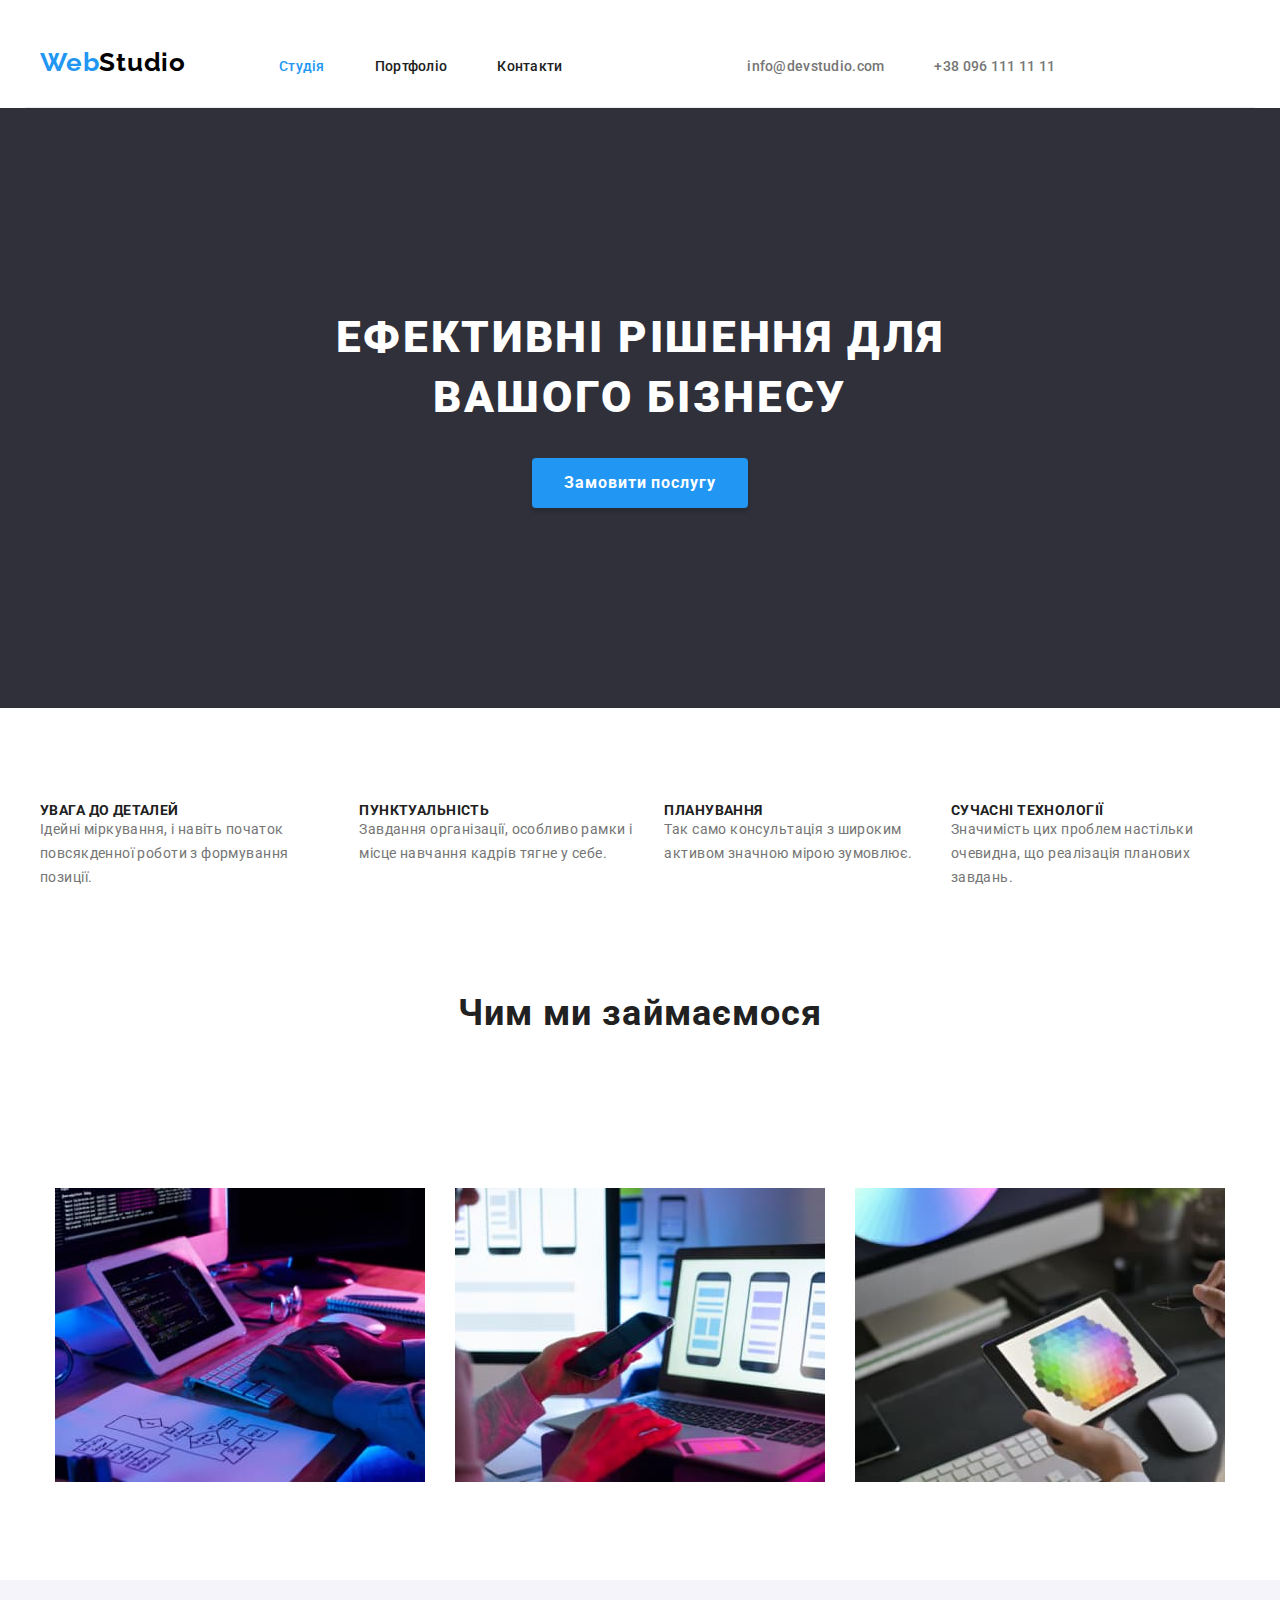
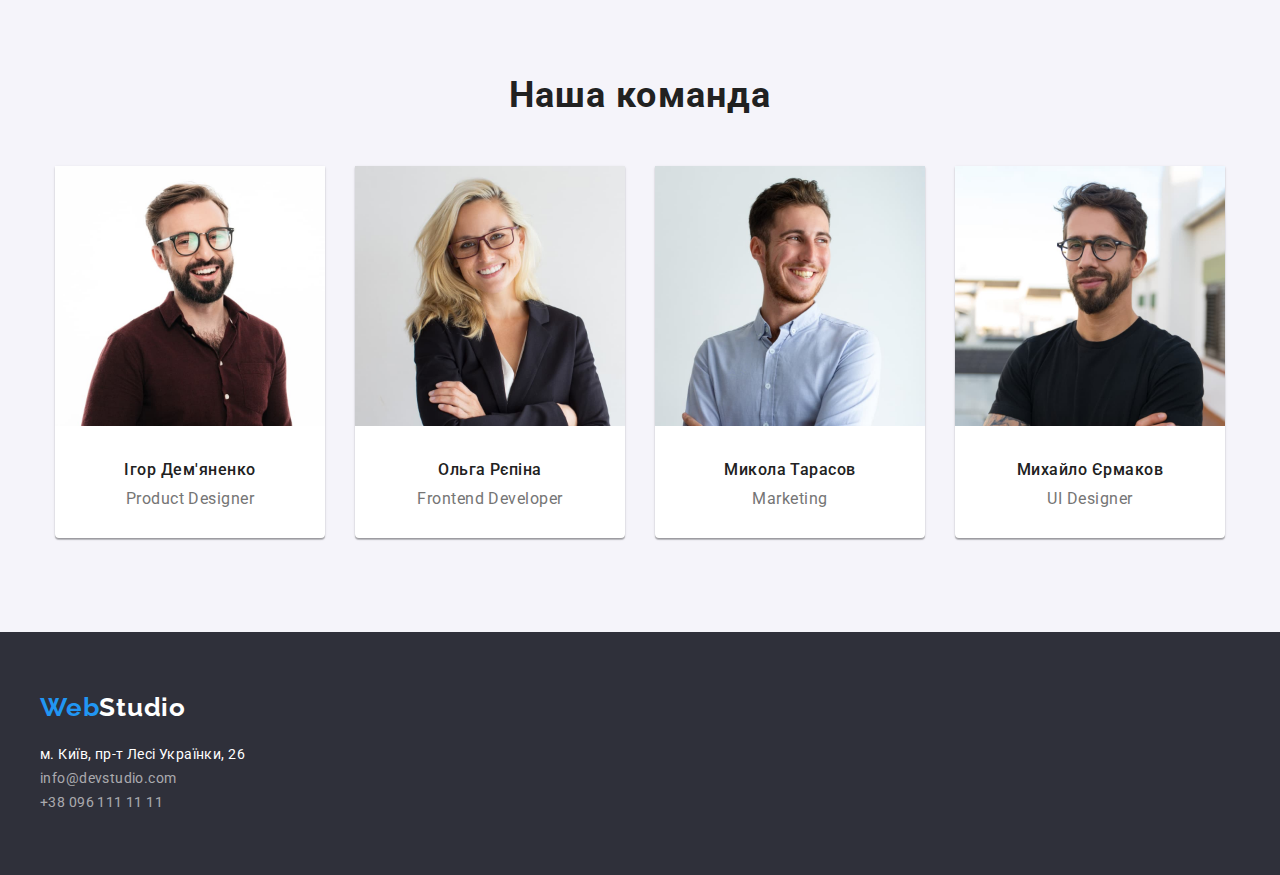
==== index.html @ 378a084c "upgradet" ====
<!DOCTYPE html>
<html lang="uk">
<head>
    <meta charset="UTF-8">
    <meta http-equiv="X-UA-Compatible" content="IE=edge">
    <meta name="viewport" content="width=device-width, initial-scale=1.0">
    <title>Студія</title>
    <link rel="stylesheet" href="./CSS/styles.css">
    <link rel="preconnect" href="https://fonts.googleapis.com">
    <link rel="preconnect" href="https://fonts.gstatic.com" crossorigin>
    <link href="https://fonts.googleapis.com/css2?family=Raleway:wght@700&family=Roboto:wght@400;500;700;900&display=swap" rel="stylesheet">
</head>
<body>
    <header class="header">
        <div class="container container-header">
            <a href="./index.html" class="logo"> <span class="logo-web">Web</span>Studio</a>
        <nav>
            <ul class="list-nav container-beg">
                <li><a class="list-nav-link current container-nav-list" href="./index.html">Студія</a></li>
                <li><a class="list-nav-link container-nav-list" href="./portfolio.html">Портфоліо</a></li>
                <li><a class="list-nav-link container-nav-list" href="#">Контакти</a></li>
            </ul>
        </nav>
        <ul class="list-nav container-list-adres">
            <li><a class="list-contact list-mail" href="mailto:info@devstudio.com">info@devstudio.com</a></li>
            <li><a class="list-contact" href="tel:+380961111111">+38 096 111 11 11</a></li>
        </ul>
        </div>
    </header>
    <main>  
        <section class="sec-back">
            <div class="container container-order">
                <h1 class="sec-front"> 
                    Ефективні рішення для
                    <br>
                     вашого бізнесу
                    </h1>
                <div class="container-btn">
                    <button class="sec-button" type="button" >Замовити послугу</button>
                </div>
            </div>
        </section>
        <section>
            <div class="container">
                <h2 class="main-hide">Особливості</h2>
            <ul class="list-nav container-list-main">
                <li class="main-list">
                    <h3 class="main-list-titel">УВАГА ДО ДЕТАЛЕЙ</h3>
                    <p class="main-list-par">Ідейні міркування, і навіть початок повсякденної роботи з формування позиції.</p>
                </li>
                <li>
                    <h3 class="main-list-titel">ПУНКТУАЛЬНІСТЬ</h3>
                    <p class="main-list-par">Завдання організації, особливо рамки і місце навчання кадрів тягне у себе.</p>
                </li>
                <li>
                    <h3 class="main-list-titel">ПЛАНУВАННЯ</h3>
                    <p class="main-list-par">Так само консультація з широким активом значною мірою зумовлює.</p>
                </li>
                <li>
                    <h3 class="main-list-titel">СУЧАСНІ ТЕХНОЛОГІЇ</h3>
                    <p class="main-list-par">Значимість цих проблем настільки очевидна, що реалізація планових завдань.</p>
                </li>
            </ul>
            </div>
        </section>
        <section>
            <div class="container">
                <h2 class="doing">Чим ми займаємося</h2>
            <ul class="list-nav container-doing">
                <li>
                    <img src="./images/box 1.jpg" alt="Coding" width="370">
                </li>
                <li>
                    <img src="./images/box 2.jpg" alt="Testing" width="370">
                </li>
                <li>
                    <img src="./images/box 3.jpg" alt="Designing" width="370">
                </li>
            </ul>
            </div>
        </section>
        <section class="bck-ground">
            <div class="container container-team">
                <h2 class="about-us">Наша команда</h2>
                <ul class="list-nav container-about-team">
                    <li class="last-list">
                        <img src="./images/img.jpg" alt="Ігор Дем'яненко" width="270" height="260" class="foto"> 
                        <h3 class="about-person">Ігор Дем'яненко</h3>
                        <p class="about-work" lang="en">Product Designer</p>
                    </li>
                    <li class="last-list">
                        <img src="./images/img2.jpg" alt="Ольга Рєпіна" width="270" height="260" class="foto">
                        <h3 class="about-person">Ольга Рєпіна</h3>
                        <p class="about-work" lang="en">Frontend Developer</p>
                    </li>
                    <li class="last-list">
                        <img src="./images/img3.jpg" alt="Микола Тарасов" width="270" height="260" class="foto">
                        <h3 class="about-person">Микола Тарасов</h3>
                        <p class="about-work" lang="en">Marketing</p>
                    </li>
                    <li class="last-list">
                        <img src="./images/img4.jpg" alt="Михайло Єрмаков" width="270" height="260" class="foto">
                        <h3 class="about-person">Михайло Єрмаков</h3>
                        <p class="about-work" lang="en">UI Designer</p>
                    </li>
                </ul>
            </div>
        </section>
    </main>

    <footer class="foot">
        <div class="container container-footer">
            <a href="./index.html" class="foot-logo" lang="en"> <span class="logo-web">Web</span>Studio</a>
        <ul class="list-nav container-list-footer">
            <li>
                <a class="foot-list" href="https://goo.gl/maps/FaGYjTXJcdozZgpE8" target="_blank" rel="noopener noreferrer">м. Київ, пр-т Лесі Українки, 26</a>
            </li>
            <li>
                <a class="foot-info" href="mailto:info@devstudio.com">info@devstudio.com</a>
            </li>
            <li>
                <a class="foot-info" href="tel:++380961111111">+38 096 111 11 11</a>
            </li>
        </ul>
        </div>
    </footer>
</body>
</html>
---- CSS/styles.css ----
:root{
    --color-black: #000000;
    --color-blue: blue;
    --color-nav-link: #212121;
    --color-light-blue: #2196F3;
    --color-gray: #757575;
    --back-ground: #2F303A;
    --color-white: #FFFFFF;
    --bck-ground: #F5F4FA;
    --color-btn: #188CE8;
    --border: #ECECEC;
}

*{
    margin: 0;
    padding: 0;
}

h1,
h2,
h3,
h4,
h5,
h6,
p{
    margin: 0;
}

body{
    font-family: "Roboto", sans-serif;
}

.header a{
    text-decoration: none;
}

.header{
    padding-top: 24px;
}

.container{
    width: 1200px;
    padding-left: 15px;
    padding-right: 15px;
    margin: 0 auto;
}

.container-header{
    display: flex;
    justify-content: space-between;
    align-items: baseline;
    border-bottom: 1px solid var(--border);
    margin-bottom: 0;
}


.container-beg{
    cursor: pointer;
    display: flex;
    gap: 50px;
    padding-left: 93px;

}

.logo, .logo-web{
    font-family: 'Raleway';
    font-style: normal;
    font-weight: 700;
    font-size: 26px;
    line-height: 1,1923;
    letter-spacing: 0.03em;
}

.logo{
    color: var(--color-black);
}
.logo-web{
    color: var(--color-light-blue);
}


.list-nav-link{
    list-style: none;
    font-weight: 500;
    font-size: 14px;
    line-height: 1,1428;
    letter-spacing: 0.02em;
    color: var(--color-nav-link)
}

.container-nav-list{
    padding-bottom: 32px;
}

.container-list-adres{
    display: flex;
    justify-content: end;
    align-items: baseline;
    gap: 50px;
    margin: 32px auto 32px auto;
}

.list-nav{
    list-style: none;  
}



.list-nav-link:hover,
.list-nav-link:focus,
.list-mail:hover,
.list-mail:focus{
    color:var(--color-light-blue);
}

.current{
    color: var(--color-light-blue);
}

.list-contact {
    font-weight: 500;
    font-size: 14px;
    line-height: 1.1428;
    letter-spacing: 0.02em;
    color: var(--color-gray)
}

.sec-back{
    background: var(--back-ground);
}

.container-order{
    display: flex;
    flex-direction: column;
}

.sec-front{
    display: flex;
    flex-direction: column;
    font-weight: 900;
    font-size: 44px;
    line-height: 1.3636;
    text-align: center;
    letter-spacing: 0.06em;
    text-transform: uppercase;
    color: var(--color-white);
    padding-top: 200px;
}

.container-btn{
    display: flex;
    justify-content: center;
    margin: 30px auto 200px auto;
}

.sec-button{
    font-family: "Roboto", sans-serif;
    font-weight: 700;
    font-size: 16px;
    line-height: 1.875;
    height: 50px;
    width: 216px;
    left: 692px;
    top: 430px;
    letter-spacing: 0.06em;
    color: var(--color-white);
    border: none;
    background: var(--color-light-blue);
    box-shadow: 0px 4px 4px rgba(0, 0, 0, 0.15);
    border-radius: 4px;
    cursor: pointer;
}
.sec-button:hover,
.sec-button:focus{
    background-color: var(--color-btn);
}

.container-list-main{
    display: flex;
    justify-content: space-between;
    gap: 30px;
    padding-top: 94px;
    margin: 0;
    margin-bottom: 94px;
}

.main-hide{
    font-size: 0;
}

.main-list{
    list-style: none;
    margin: 0;
    padding: 0;
}

.main-list-titel{
    display: flex;
    font-weight: 700;
    font-size: 14px;
    line-height: 1.1428;
    letter-spacing: 0.03em;
    text-transform: uppercase;
    color: var(--color-nav-link);
}

.main-list-par{
    font-weight: 400;
    font-size: 14px;
    line-height: 1.7142;
    letter-spacing: 0.03em;
    color: var(--color-gray);
}

.doing{
    display: flex;
    justify-content: center;
    font-weight: 700;
    font-size: 36px;
    text-align: center;
    line-height: 1.6666;
    letter-spacing: 0.03em;
    color: var(--color-nav-link);
    padding-top: 0;
    padding-bottom: 50px;
}

.container-doing{
    display: flex;
    justify-content: center;
    gap: 30px;
    padding: 94px;
}

.about-us{
    display: flex;
    justify-content: center;
    font-weight: 700;
    font-size: 36px;
    line-height: 1.1666;
    letter-spacing: 0.03em;
    color: var(--color-nav-link);
    padding-top: 94px;
    padding-bottom: 50px;
}

.bck-ground{
    background: var(--bck-ground);
}

.container-about-team{
    display: flex;
    gap: 30px;
    justify-content: center;
    padding-bottom: 94px;
}

.last-list{
    background: var(--color-white);
    box-shadow: 0px 1px 3px rgba(0, 0, 0, 0.12), 0px 1px 1px rgba(0, 0, 0, 0.14), 0px 2px 1px rgba(0, 0, 0, 0.2);
    border-radius: 0px 0px 4px 4px;
}

.foto{
    padding-bottom: 30px;
}

.about-person{
    font-weight: 500;
    font-size: 16px;
    line-height: 1.1875;
    text-align: center;
    letter-spacing: 0.03em;
    color: var(--color-nav-link);
    padding-bottom: 10px;
}

.about-work{
    font-weight: 400;
    font-size: 16px;
    line-height: 1.1875;
    text-align: center;
    letter-spacing: 0.03em;
    color: var(--color-gray);
    padding-bottom: 30px;
}

.foot{
    background: var(--back-ground);
}

.foot-list:hover,
.foot-list:focus,
.foot-info:hover,
.foot-info:focus{
    color:var(--color-light-blue);
}

.container-footer{
    display: flex;
    flex-direction: column;
    align-items: flex-start;
    padding-top: 60px;
    margin-left: auto;
}

.container-list-footer{
    padding-bottom: 60px;
}

.foot-logo{
    font-family: 'Raleway';
    font-style: normal;
    font-weight: 700;
    font-size: 26px;
    line-height: 1.1923;
    letter-spacing: 0.03em;
    color: var(--color-white);
    text-decoration: none;
    display: flex;
    justify-content: flex-start;
    padding-bottom: 20px;
}

.foot-list{
    font-style: normal;
    font-size: 14px;
    line-height: 1.7142;
    letter-spacing: 0.03em;
    color: var(--color-white);
    text-decoration: none;
    
}


.foot-info{
    font-style: normal;
    font-size: 14px;
    line-height: 1.7142;
    letter-spacing: 0.03em;
    color: rgba(255, 255, 255, 0.6);
    text-decoration: none;
}    

.sec-btn{
    font-family: "Roboto", sans-serif;
    font-weight: 500;
    font-size: 16px;
    line-height: 1.625;
    text-align: center;
    letter-spacing: 0.03em;
    color: var(--color-nav-link);
    background: var(--bck-ground);
    border-radius: 4px;
    display: flex;
    align-items: center;
    border: none;
    cursor: pointer;
    padding: 6px 22px;
}

.sec-btn:hover,
.sec-btn:focus{
    background: var(--color-light-blue);    
    box-shadow: 0px 3px 1px rgba(0, 0, 0, 0.1), 0px 1px 2px rgba(0, 0, 0, 0.08), 0px 2px 2px rgba(0, 0, 0, 0.12);
    border-radius: 4px;
    color: var(--color-white);
}

.portfolio-done{
    font-weight: 700;
    font-size: 18px;
    line-height: 2;
    letter-spacing: 0.06em;
    color: var(--color-nav-link);
    padding-top: 20px;
    padding-left: 24px;
    padding-right: 24px;
}

.portfolio-doing{
    font-weight: 400;
    font-size: 16px;
    line-height: 1.875;
    letter-spacing: 0.03em;
    color: var(--color-gray);
    padding-top: 5px;
    padding-left: 24px;
    padding-right: 24px;
    padding-bottom: 20px;
}
.container-filter{
    justify-content: center;
    margin-top: 94px;
    margin-bottom: 94px;
}

.container-filter-nav{
    display: flex;
    justify-content: center;
    gap: 8px;
}

.container-filter-foto{
    display: flex;
    flex-wrap: wrap;
    justify-content: center;
    gap: 30px;
    padding-top: 35px;
}

.filter-border{
    background: var(--color-white);
    border: 1px solid #EEEEEE;
}
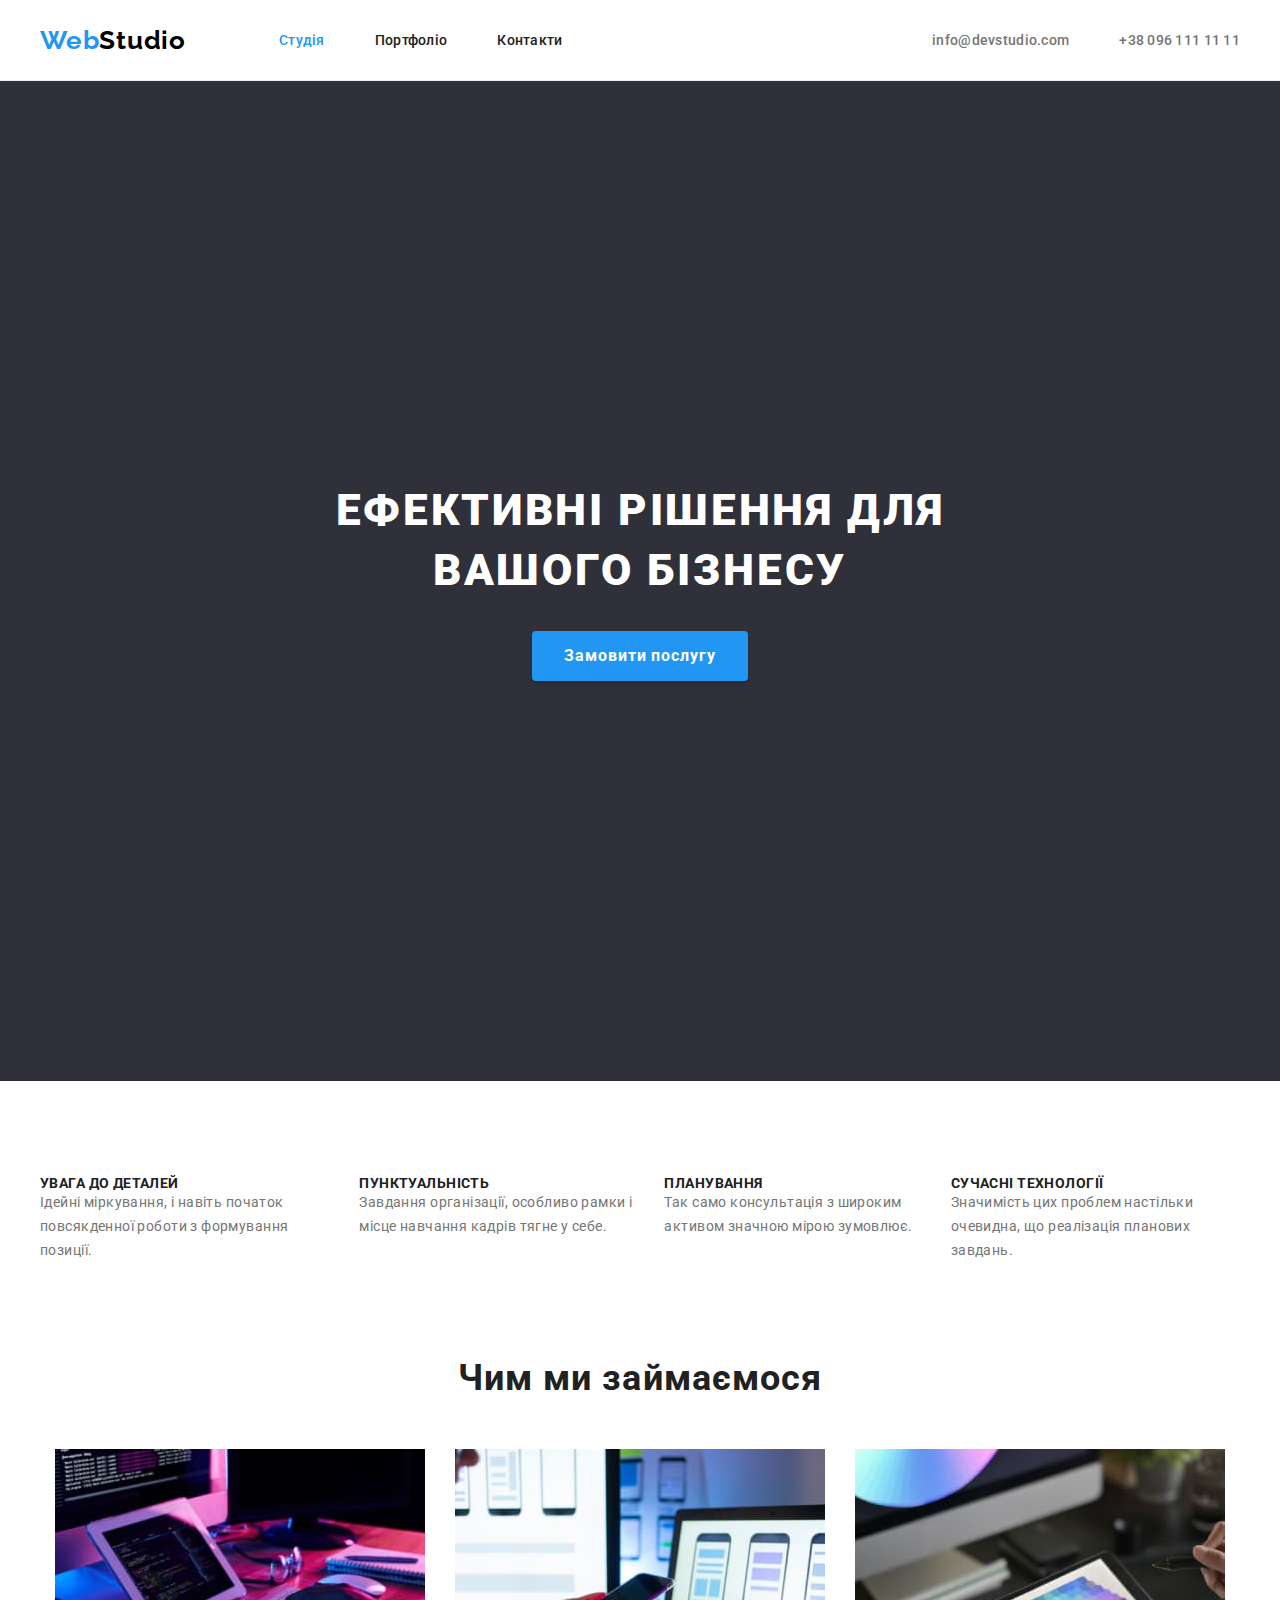
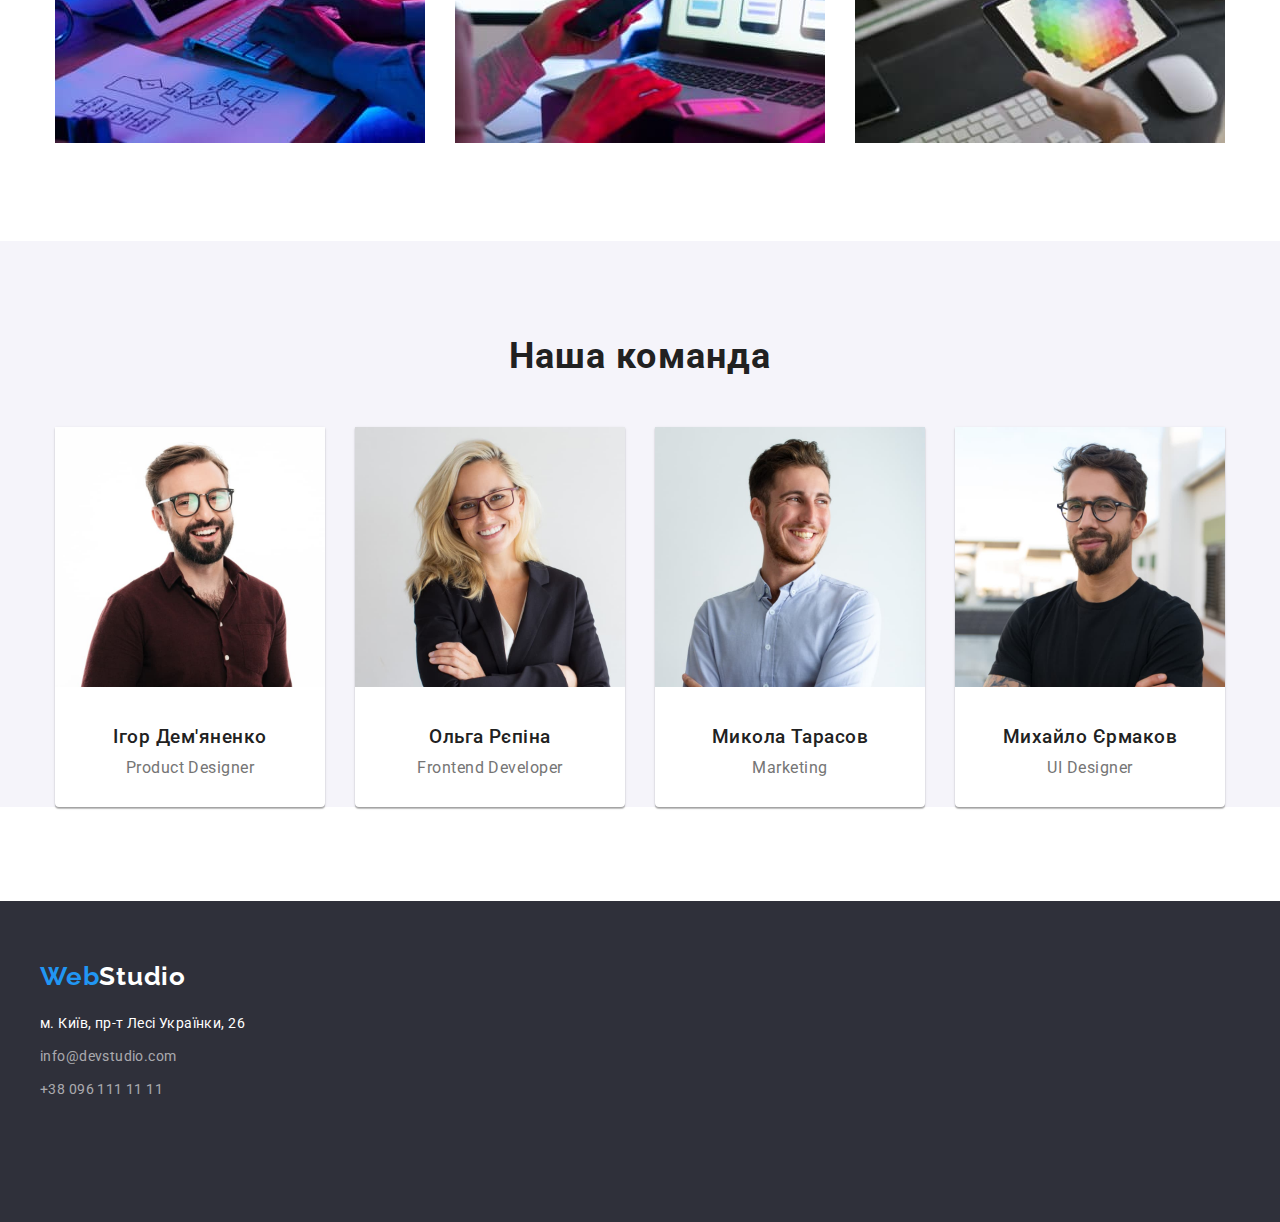
==== commit c0928ec9: "upgraded html code" ====
--- a/index.html
+++ b/index.html
@@ -29,7 +29,7 @@
     </header>
     <main>  
         <section class="sec-back">
-            <div class="container container-order">
+            <div class="container">
                 <h1 class="sec-front"> 
                     Ефективні рішення для
                     <br>
@@ -40,9 +40,9 @@
                 </div>
             </div>
         </section>
-        <section>
+        <section class="section">
             <div class="container">
-                <h2 class="main-hide">Особливості</h2>
+                <h2 class="visually-hidden">Особливості</h2>
             <ul class="list-nav container-list-main">
                 <li class="main-list">
                     <h3 class="main-list-titel">УВАГА ДО ДЕТАЛЕЙ</h3>
@@ -63,9 +63,9 @@
             </ul>
             </div>
         </section>
-        <section>
+        <section class="about section">
             <div class="container">
-                <h2 class="doing">Чим ми займаємося</h2>
+                <h2 class="doing titel">Чим ми займаємося</h2>
             <ul class="list-nav container-doing">
                 <li>
                     <img src="./images/box 1.jpg" alt="Coding" width="370">
@@ -79,29 +79,37 @@
             </ul>
             </div>
         </section>
-        <section class="bck-ground">
+        <section class="bck-ground section titel">
             <div class="container container-team">
-                <h2 class="about-us">Наша команда</h2>
+                <h2 class="about-us titel">Наша команда</h2>
                 <ul class="list-nav container-about-team">
                     <li class="last-list">
-                        <img src="./images/img.jpg" alt="Ігор Дем'яненко" width="270" height="260" class="foto"> 
-                        <h3 class="about-person">Ігор Дем'яненко</h3>
-                        <p class="about-work" lang="en">Product Designer</p>
+                        <img src="./images/img.jpg" alt="Ігор Дем'яненко" width="270" height="260" > 
+                        <div class="common-styles">
+                            <h3 class="about-person">Ігор Дем'яненко</h3>
+                            <p class="about-work" lang="en">Product Designer</p>
+                        </div>
                     </li>
                     <li class="last-list">
-                        <img src="./images/img2.jpg" alt="Ольга Рєпіна" width="270" height="260" class="foto">
-                        <h3 class="about-person">Ольга Рєпіна</h3>
-                        <p class="about-work" lang="en">Frontend Developer</p>
+                        <img src="./images/img2.jpg" alt="Ольга Рєпіна" width="270" height="260" >
+                        <div class="common-styles">
+                            <h3 class="about-person">Ольга Рєпіна</h3>
+                            <p class="about-work" lang="en">Frontend Developer</p>
+                        </div>
                     </li>
                     <li class="last-list">
-                        <img src="./images/img3.jpg" alt="Микола Тарасов" width="270" height="260" class="foto">
-                        <h3 class="about-person">Микола Тарасов</h3>
-                        <p class="about-work" lang="en">Marketing</p>
+                        <img src="./images/img3.jpg" alt="Микола Тарасов" width="270" height="260" >
+                        <div class="common-styles">
+                            <h3 class="about-person">Микола Тарасов</h3>
+                            <p class="about-work" lang="en">Marketing</p>
+                        </div>
                     </li>
                     <li class="last-list">
-                        <img src="./images/img4.jpg" alt="Михайло Єрмаков" width="270" height="260" class="foto">
-                        <h3 class="about-person">Михайло Єрмаков</h3>
-                        <p class="about-work" lang="en">UI Designer</p>
+                        <img src="./images/img4.jpg" alt="Михайло Єрмаков" width="270" height="260" >
+                        <div  class="common-styles">
+                            <h3 class="about-person">Михайло Єрмаков</h3>
+                            <p class="about-work" lang="en">UI Designer</p>
+                        </div>
                     </li>
                 </ul>
             </div>
@@ -109,16 +117,16 @@
     </main>
 
     <footer class="foot">
-        <div class="container container-footer">
+        <div class="container">
             <a href="./index.html" class="foot-logo" lang="en"> <span class="logo-web">Web</span>Studio</a>
         <ul class="list-nav container-list-footer">
-            <li>
+            <li class="foot-child">
                 <a class="foot-list" href="https://goo.gl/maps/FaGYjTXJcdozZgpE8" target="_blank" rel="noopener noreferrer">м. Київ, пр-т Лесі Українки, 26</a>
             </li>
-            <li>
+            <li class="foot-child">
                 <a class="foot-info" href="mailto:info@devstudio.com">info@devstudio.com</a>
             </li>
-            <li>
+            <li class="foot-child">
                 <a class="foot-info" href="tel:++380961111111">+38 096 111 11 11</a>
             </li>
         </ul>
--- a/CSS/styles.css
+++ b/CSS/styles.css
@@ -35,7 +35,7 @@
 }
 
 .header{
-    padding-top: 24px;
+    border-bottom: 1px solid var(--border);
 }
 
 .container{
@@ -48,8 +48,7 @@
 .container-header{
     display: flex;
     justify-content: space-between;
-    align-items: baseline;
-    border-bottom: 1px solid var(--border);
+    align-items: center;
     margin-bottom: 0;
 }
 
@@ -58,7 +57,7 @@
     cursor: pointer;
     display: flex;
     gap: 50px;
-    padding-left: 93px;
+    margin-left: 93px;
 
 }
 
@@ -73,6 +72,7 @@
 
 .logo{
     color: var(--color-black);
+    display: block;
 }
 .logo-web{
     color: var(--color-light-blue);
@@ -80,12 +80,15 @@
 
 
 .list-nav-link{
+    display: block;
     list-style: none;
     font-weight: 500;
     font-size: 14px;
-    line-height: 1,1428;
+    line-height: 1.1428;
     letter-spacing: 0.02em;
-    color: var(--color-nav-link)
+    color: var(--color-nav-link);
+    padding-top: 32px;
+    padding-bottom: 32px;
 }
 
 .container-nav-list{
@@ -97,7 +100,9 @@
     justify-content: end;
     align-items: baseline;
     gap: 50px;
-    margin: 32px auto 32px auto;
+    margin-left: auto;
+    margin-top: 32px;
+    margin-bottom: 32px;
 }
 
 .list-nav{
@@ -122,11 +127,14 @@
     font-size: 14px;
     line-height: 1.1428;
     letter-spacing: 0.02em;
-    color: var(--color-gray)
+    color: var(--color-gray);
+    display: block;
 }
 
 .sec-back{
     background: var(--back-ground);
+    padding-top: 200px;
+    padding-bottom: 200px;
 }
 
 .container-order{
@@ -144,7 +152,8 @@
     letter-spacing: 0.06em;
     text-transform: uppercase;
     color: var(--color-white);
-    padding-top: 200px;
+    margin-top: 200px;
+    margin-bottom: 30px;
 }
 
 .container-btn{
@@ -179,13 +188,19 @@
     display: flex;
     justify-content: space-between;
     gap: 30px;
-    padding-top: 94px;
-    margin: 0;
-    margin-bottom: 94px;
-}
-
-.main-hide{
-    font-size: 0;
+}
+
+.visually-hidden{
+    position: absolute;
+    white-space: nowrap;
+    width: 1px;
+    height: 1px;
+    overflow: hidden;
+    border: 0;
+    padding: 0;
+    clip: rect(0 0 0 0);
+    clip-path: inset(50%);
+    margin: -1px;
 }
 
 .main-list{
@@ -212,15 +227,17 @@
     color: var(--color-gray);
 }
 
+.titel{
+    display: flex;
+    justify-content: center;
+    font-weight: 700;
+    font-size: 36px;
+    line-height: 1.1666;
+    letter-spacing: 0.03em;
+    color: var(--color-nav-link);
+}
+
 .doing{
-    display: flex;
-    justify-content: center;
-    font-weight: 700;
-    font-size: 36px;
-    text-align: center;
-    line-height: 1.6666;
-    letter-spacing: 0.03em;
-    color: var(--color-nav-link);
     padding-top: 0;
     padding-bottom: 50px;
 }
@@ -229,17 +246,19 @@
     display: flex;
     justify-content: center;
     gap: 30px;
-    padding: 94px;
+}
+
+.section{
+    justify-content: center;
+    margin-top: 94px;
+    margin-bottom: 94px;
+}
+
+.section,.about{
+    padding-top: 0;
 }
 
 .about-us{
-    display: flex;
-    justify-content: center;
-    font-weight: 700;
-    font-size: 36px;
-    line-height: 1.1666;
-    letter-spacing: 0.03em;
-    color: var(--color-nav-link);
     padding-top: 94px;
     padding-bottom: 50px;
 }
@@ -252,7 +271,7 @@
     display: flex;
     gap: 30px;
     justify-content: center;
-    padding-bottom: 94px;
+
 }
 
 .last-list{
@@ -261,32 +280,31 @@
     border-radius: 0px 0px 4px 4px;
 }
 
-.foto{
-    padding-bottom: 30px;
-}
-
-.about-person{
-    font-weight: 500;
+
+.common-styles{
     font-size: 16px;
     line-height: 1.1875;
     text-align: center;
     letter-spacing: 0.03em;
-    color: var(--color-nav-link);
-    padding-bottom: 10px;
+    padding-top: 30px;
+    padding-bottom: 30px;
+}
+
+.about-person{
+    font-weight: 500;
+    color: var(--color-nav-link);
+    margin-bottom: 10px;
 }
 
 .about-work{
     font-weight: 400;
-    font-size: 16px;
-    line-height: 1.1875;
-    text-align: center;
-    letter-spacing: 0.03em;
     color: var(--color-gray);
-    padding-bottom: 30px;
 }
 
 .foot{
     background: var(--back-ground);
+    padding-top: 60px;
+    padding-bottom: 60px;
 }
 
 .foot-list:hover,
@@ -296,13 +314,6 @@
     color:var(--color-light-blue);
 }
 
-.container-footer{
-    display: flex;
-    flex-direction: column;
-    align-items: flex-start;
-    padding-top: 60px;
-    margin-left: auto;
-}
 
 .container-list-footer{
     padding-bottom: 60px;
@@ -319,7 +330,12 @@
     text-decoration: none;
     display: flex;
     justify-content: flex-start;
-    padding-bottom: 20px;
+    margin-bottom: 20px;
+    display: block;
+}
+
+.foot-child:not(:last-child){
+    margin-bottom: 9px;
 }
 
 .foot-list{
@@ -329,6 +345,7 @@
     letter-spacing: 0.03em;
     color: var(--color-white);
     text-decoration: none;
+    display: block;
     
 }
 
@@ -340,6 +357,7 @@
     letter-spacing: 0.03em;
     color: rgba(255, 255, 255, 0.6);
     text-decoration: none;
+    display: block;
 }    
 
 .sec-btn{
@@ -389,11 +407,6 @@
     padding-right: 24px;
     padding-bottom: 20px;
 }
-.container-filter{
-    justify-content: center;
-    margin-top: 94px;
-    margin-bottom: 94px;
-}
 
 .container-filter-nav{
     display: flex;
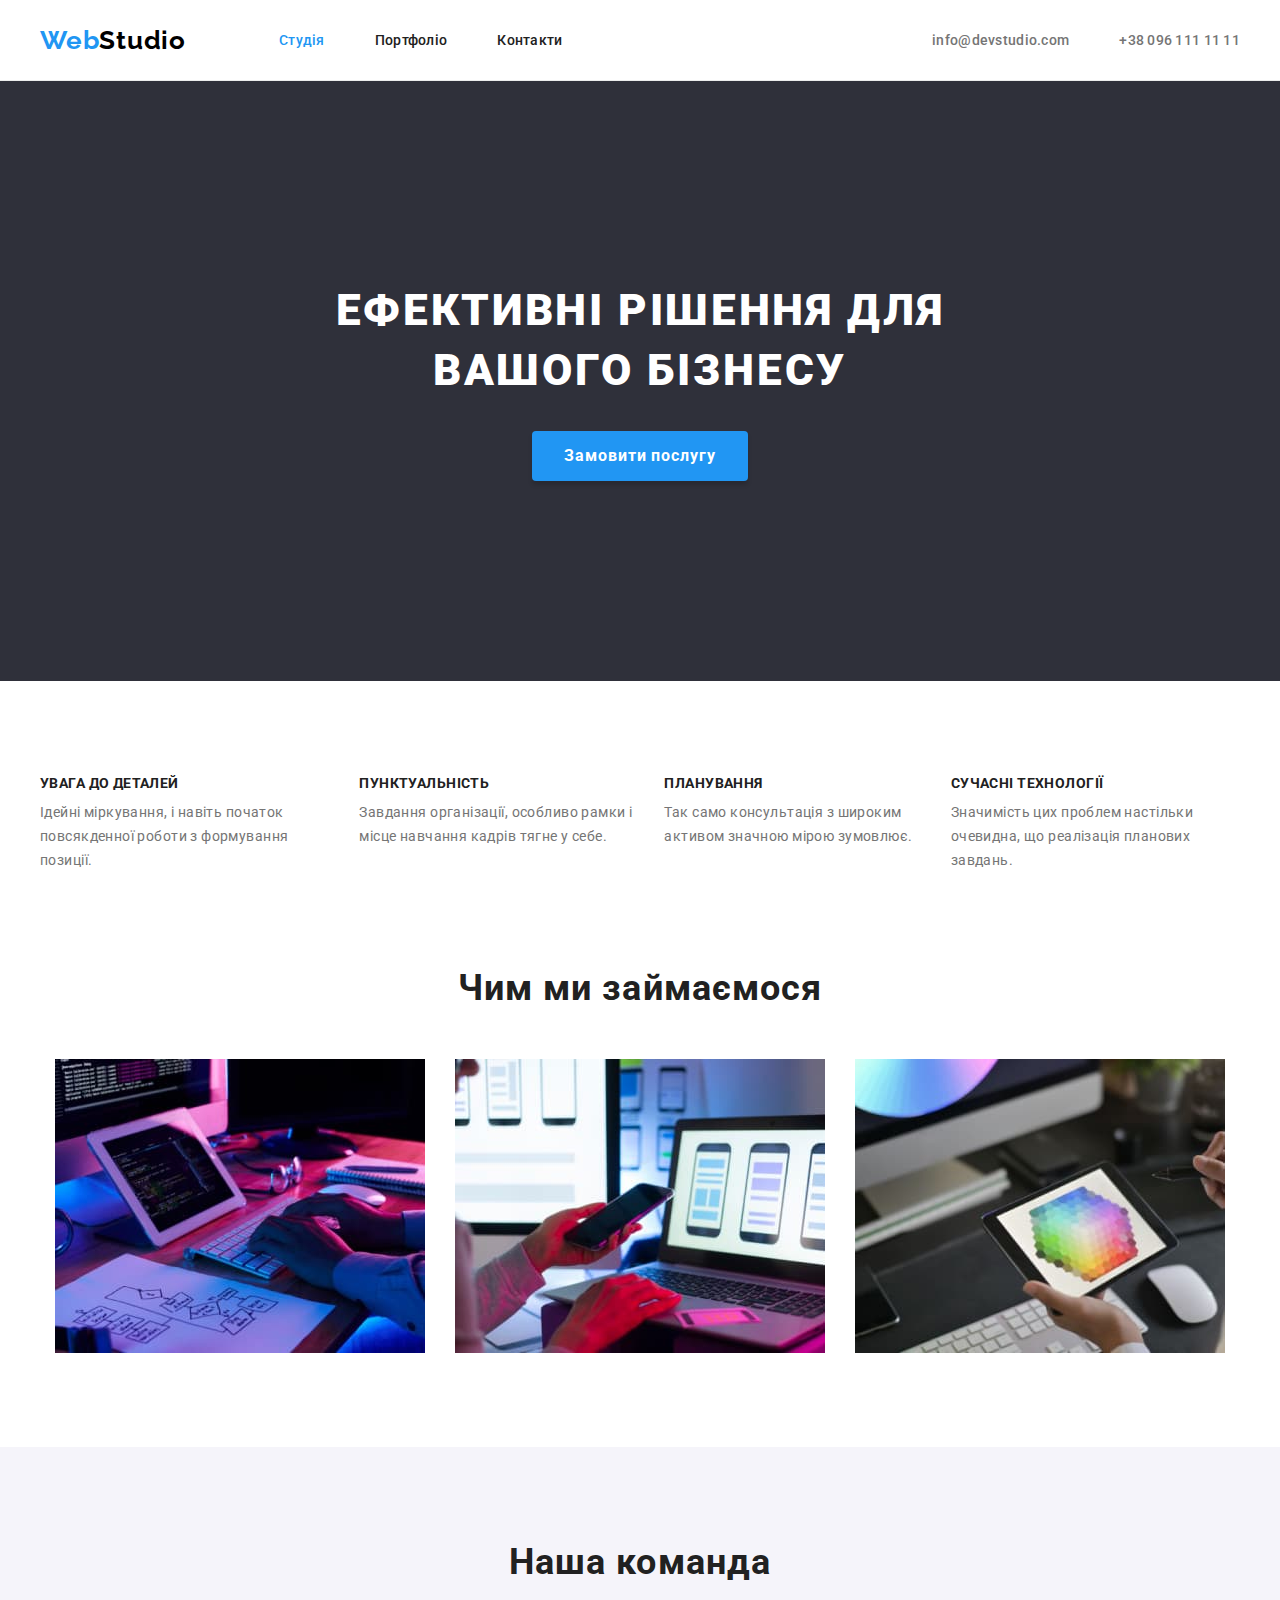
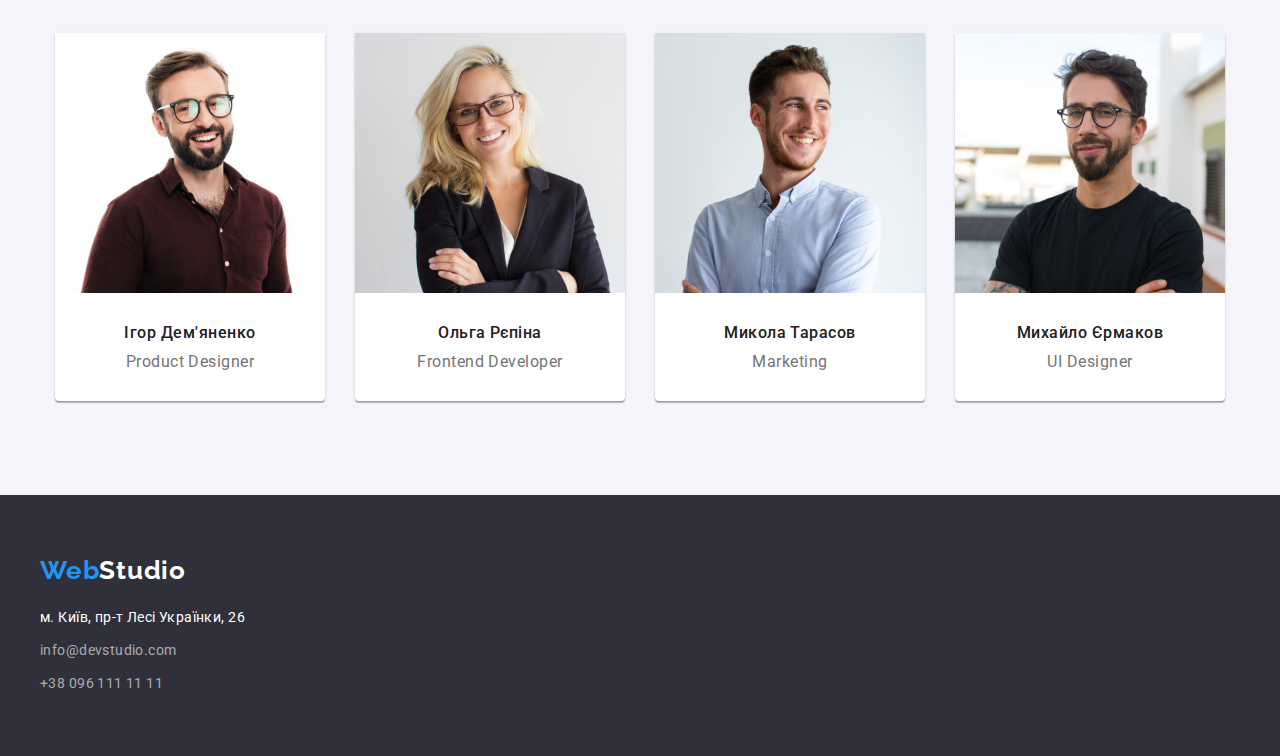
==== commit e98d5804: "upgraded code" ====
--- a/index.html
+++ b/index.html
@@ -8,6 +8,13 @@
     <link rel="stylesheet" href="./CSS/styles.css">
     <link rel="preconnect" href="https://fonts.googleapis.com">
     <link rel="preconnect" href="https://fonts.gstatic.com" crossorigin>
+    <link 
+        rel="stylesheet" 
+        href="https://cdnjs.cloudflare.com/ajax/libs/modern-normalize/1.1.0/modern-normalize.min.css" 
+        integrity="sha512-wpPYUAdjBVSE4KJnH1VR1HeZfpl1ub8YT/NKx4PuQ5NmX2tKuGu6U/JRp5y+Y8XG2tV+wKQpNHVUX03MfMFn9Q==" 
+        crossorigin="anonymous" 
+        referrerpolicy="no-referrer" 
+    />
     <link href="https://fonts.googleapis.com/css2?family=Raleway:wght@700&family=Roboto:wght@400;500;700;900&display=swap" rel="stylesheet">
 </head>
 <body>
@@ -38,7 +45,7 @@
                 <div class="container-btn">
                     <button class="sec-button" type="button" >Замовити послугу</button>
                 </div>
-            </div>
+               </div>
         </section>
         <section class="section">
             <div class="container">
@@ -65,47 +72,47 @@
         </section>
         <section class="about section">
             <div class="container">
-                <h2 class="doing titel">Чим ми займаємося</h2>
+                <h2 class="titel">Чим ми займаємося</h2>
             <ul class="list-nav container-doing">
                 <li>
-                    <img src="./images/box 1.jpg" alt="Coding" width="370">
+                    <img src="./images/box 1.jpg" alt="Coding" width="370" class="foto">
                 </li>
                 <li>
-                    <img src="./images/box 2.jpg" alt="Testing" width="370">
+                    <img src="./images/box 2.jpg" alt="Testing" width="370" class="foto">
                 </li>
                 <li>
-                    <img src="./images/box 3.jpg" alt="Designing" width="370">
+                    <img src="./images/box 3.jpg" alt="Designing" width="370" class="foto">
                 </li>
             </ul>
             </div>
         </section>
-        <section class="bck-ground section titel">
-            <div class="container container-team">
-                <h2 class="about-us titel">Наша команда</h2>
+        <section class="bck-ground section">
+            <div class="container">
+                <h2 class="titel">Наша команда</h2>
                 <ul class="list-nav container-about-team">
                     <li class="last-list">
-                        <img src="./images/img.jpg" alt="Ігор Дем'яненко" width="270" height="260" > 
+                        <img src="./images/img.jpg" alt="Ігор Дем'яненко" width="270" height="260" class="foto"> 
                         <div class="common-styles">
                             <h3 class="about-person">Ігор Дем'яненко</h3>
                             <p class="about-work" lang="en">Product Designer</p>
                         </div>
                     </li>
                     <li class="last-list">
-                        <img src="./images/img2.jpg" alt="Ольга Рєпіна" width="270" height="260" >
+                        <img src="./images/img2.jpg" alt="Ольга Рєпіна" width="270" height="260" class="foto">
                         <div class="common-styles">
                             <h3 class="about-person">Ольга Рєпіна</h3>
                             <p class="about-work" lang="en">Frontend Developer</p>
                         </div>
                     </li>
                     <li class="last-list">
-                        <img src="./images/img3.jpg" alt="Микола Тарасов" width="270" height="260" >
+                        <img src="./images/img3.jpg" alt="Микола Тарасов" width="270" height="260" class="foto">
                         <div class="common-styles">
                             <h3 class="about-person">Микола Тарасов</h3>
                             <p class="about-work" lang="en">Marketing</p>
                         </div>
                     </li>
                     <li class="last-list">
-                        <img src="./images/img4.jpg" alt="Михайло Єрмаков" width="270" height="260" >
+                        <img src="./images/img4.jpg" alt="Михайло Єрмаков" width="270" height="260" class="foto">
                         <div  class="common-styles">
                             <h3 class="about-person">Михайло Єрмаков</h3>
                             <p class="about-work" lang="en">UI Designer</p>
@@ -119,7 +126,7 @@
     <footer class="foot">
         <div class="container">
             <a href="./index.html" class="foot-logo" lang="en"> <span class="logo-web">Web</span>Studio</a>
-        <ul class="list-nav container-list-footer">
+        <ul class="list-nav">
             <li class="foot-child">
                 <a class="foot-list" href="https://goo.gl/maps/FaGYjTXJcdozZgpE8" target="_blank" rel="noopener noreferrer">м. Київ, пр-т Лесі Українки, 26</a>
             </li>
--- a/CSS/styles.css
+++ b/CSS/styles.css
@@ -9,6 +9,7 @@
     --bck-ground: #F5F4FA;
     --color-btn: #188CE8;
     --border: #ECECEC;
+    --border-portfolio: #EEEEEE;
 }
 
 *{
@@ -61,6 +62,11 @@
 
 }
 
+.container-btn{
+    display: flex;
+    justify-content: center;
+}
+
 .logo, .logo-web{
     font-family: 'Raleway';
     font-style: normal;
@@ -101,8 +107,6 @@
     align-items: baseline;
     gap: 50px;
     margin-left: auto;
-    margin-top: 32px;
-    margin-bottom: 32px;
 }
 
 .list-nav{
@@ -152,15 +156,9 @@
     letter-spacing: 0.06em;
     text-transform: uppercase;
     color: var(--color-white);
-    margin-top: 200px;
     margin-bottom: 30px;
 }
 
-.container-btn{
-    display: flex;
-    justify-content: center;
-    margin: 30px auto 200px auto;
-}
 
 .sec-button{
     font-family: "Roboto", sans-serif;
@@ -178,6 +176,7 @@
     box-shadow: 0px 4px 4px rgba(0, 0, 0, 0.15);
     border-radius: 4px;
     cursor: pointer;
+    justify-content: center;
 }
 .sec-button:hover,
 .sec-button:focus{
@@ -210,13 +209,13 @@
 }
 
 .main-list-titel{
-    display: flex;
     font-weight: 700;
     font-size: 14px;
     line-height: 1.1428;
     letter-spacing: 0.03em;
     text-transform: uppercase;
     color: var(--color-nav-link);
+    margin-bottom: 10px;
 }
 
 .main-list-par{
@@ -235,33 +234,31 @@
     line-height: 1.1666;
     letter-spacing: 0.03em;
     color: var(--color-nav-link);
-}
-
-.doing{
+    margin-bottom: 50px;
+}
+
+
+.container-doing{
+    display: flex;
+    justify-content: center;
+    gap: 30px;
+}
+
+.foto{
+    display: block;
+    max-width: 100%;
+}
+
+.section{
+    justify-content: center;
+    padding-top: 94px;
+    padding-bottom: 94px;
+}
+
+.section.about{
     padding-top: 0;
-    padding-bottom: 50px;
-}
-
-.container-doing{
-    display: flex;
-    justify-content: center;
-    gap: 30px;
-}
-
-.section{
-    justify-content: center;
-    margin-top: 94px;
-    margin-bottom: 94px;
-}
-
-.section,.about{
-    padding-top: 0;
-}
-
-.about-us{
-    padding-top: 94px;
-    padding-bottom: 50px;
-}
+}
+
 
 .bck-ground{
     background: var(--bck-ground);
@@ -292,6 +289,8 @@
 
 .about-person{
     font-weight: 500;
+    font-size: 16px;
+    line-height: 1.1875;
     color: var(--color-nav-link);
     margin-bottom: 10px;
 }
@@ -315,10 +314,6 @@
 }
 
 
-.container-list-footer{
-    padding-bottom: 60px;
-}
-
 .foot-logo{
     font-family: 'Raleway';
     font-style: normal;
@@ -331,7 +326,7 @@
     display: flex;
     justify-content: flex-start;
     margin-bottom: 20px;
-    display: block;
+    display: inline-block;
 }
 
 .foot-child:not(:last-child){
@@ -391,9 +386,8 @@
     line-height: 2;
     letter-spacing: 0.06em;
     color: var(--color-nav-link);
-    padding-top: 20px;
-    padding-left: 24px;
-    padding-right: 24px;
+    margin-bottom: 4px;
+    
 }
 
 .portfolio-doing{
@@ -402,16 +396,14 @@
     line-height: 1.875;
     letter-spacing: 0.03em;
     color: var(--color-gray);
-    padding-top: 5px;
-    padding-left: 24px;
-    padding-right: 24px;
-    padding-bottom: 20px;
+    
 }
 
 .container-filter-nav{
     display: flex;
     justify-content: center;
     gap: 8px;
+    margin-bottom: 34px;
 }
 
 .container-filter-foto{
@@ -419,10 +411,17 @@
     flex-wrap: wrap;
     justify-content: center;
     gap: 30px;
-    padding-top: 35px;
 }
 
 .filter-border{
     background: var(--color-white);
-    border: 1px solid #EEEEEE;
+}
+
+.portfolio-common-styles{
+    padding-top: 20px;
+    padding-bottom: 20px;
+    padding-left: 24px;
+    border-right: 1px solid var(--border-portfolio);
+    border-bottom: 1px solid var(--border-portfolio);
+    border-left: 1px solid var(--border-portfolio);
 }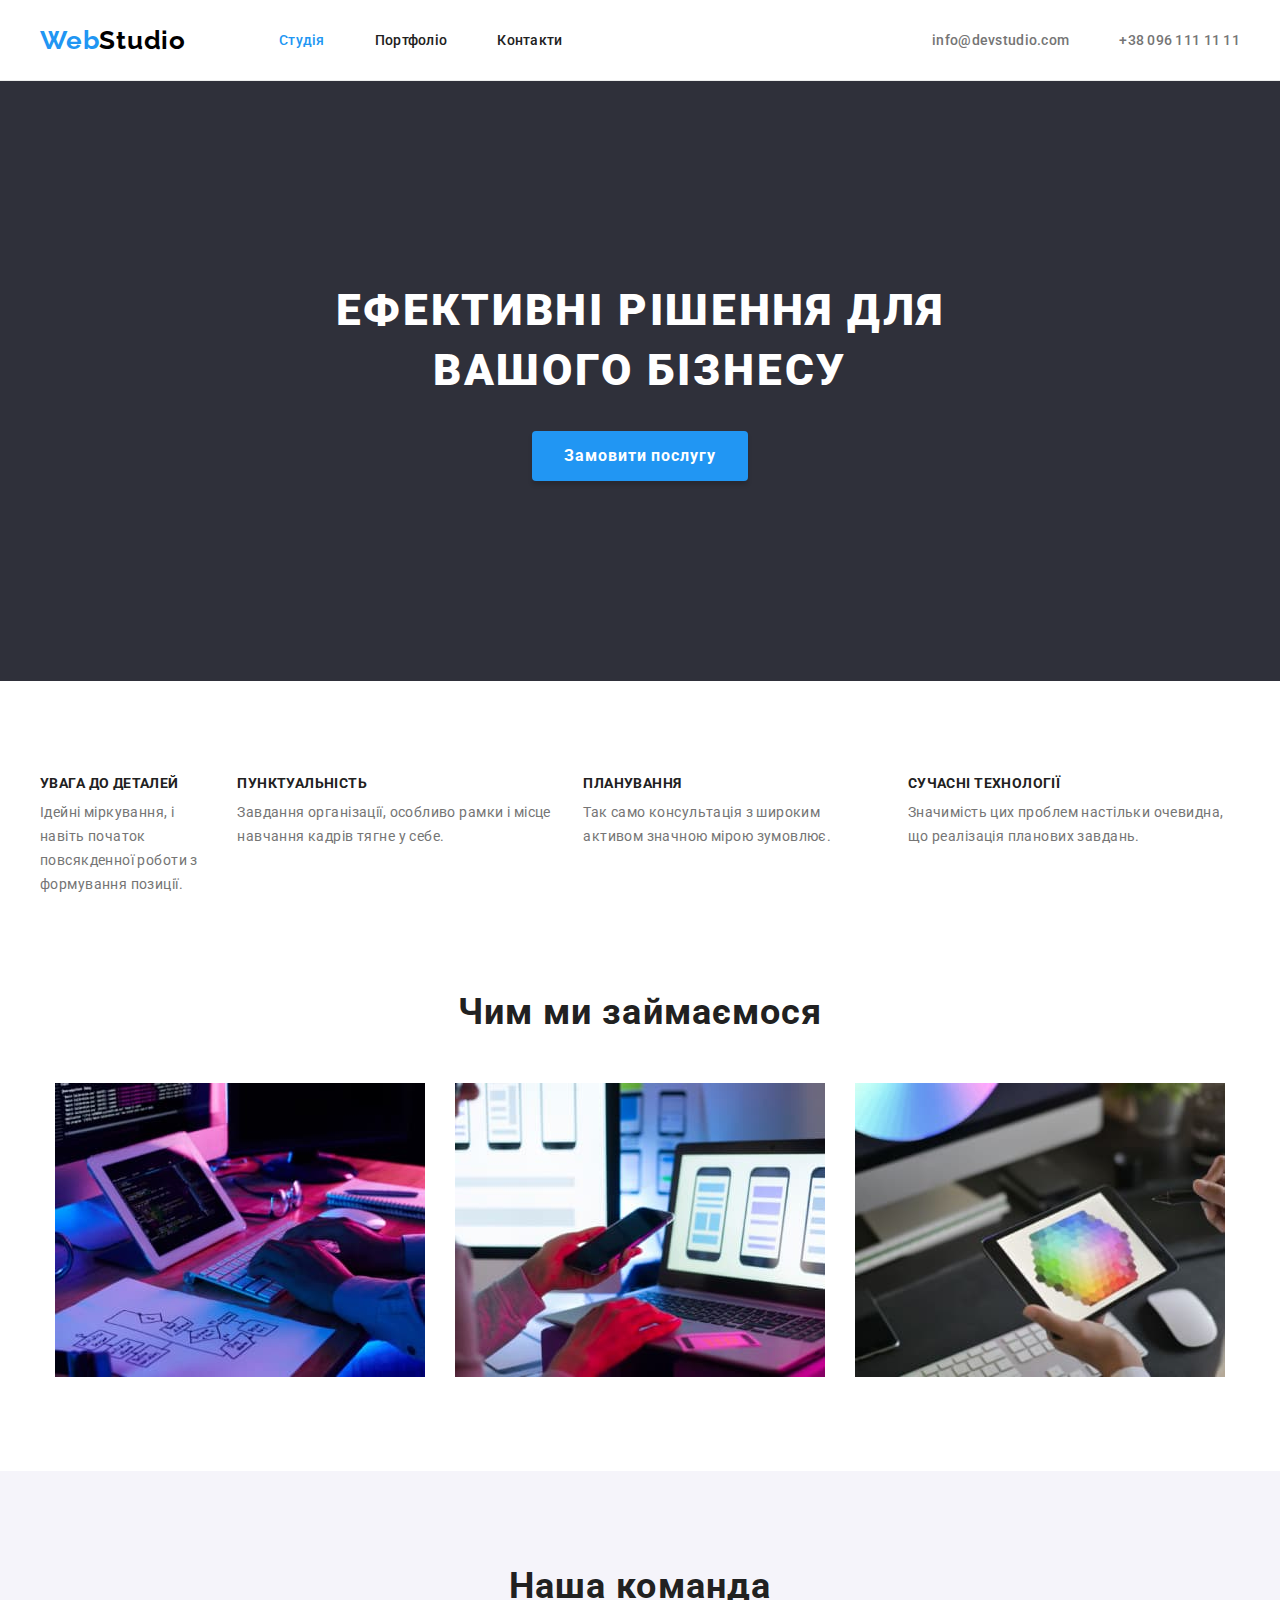
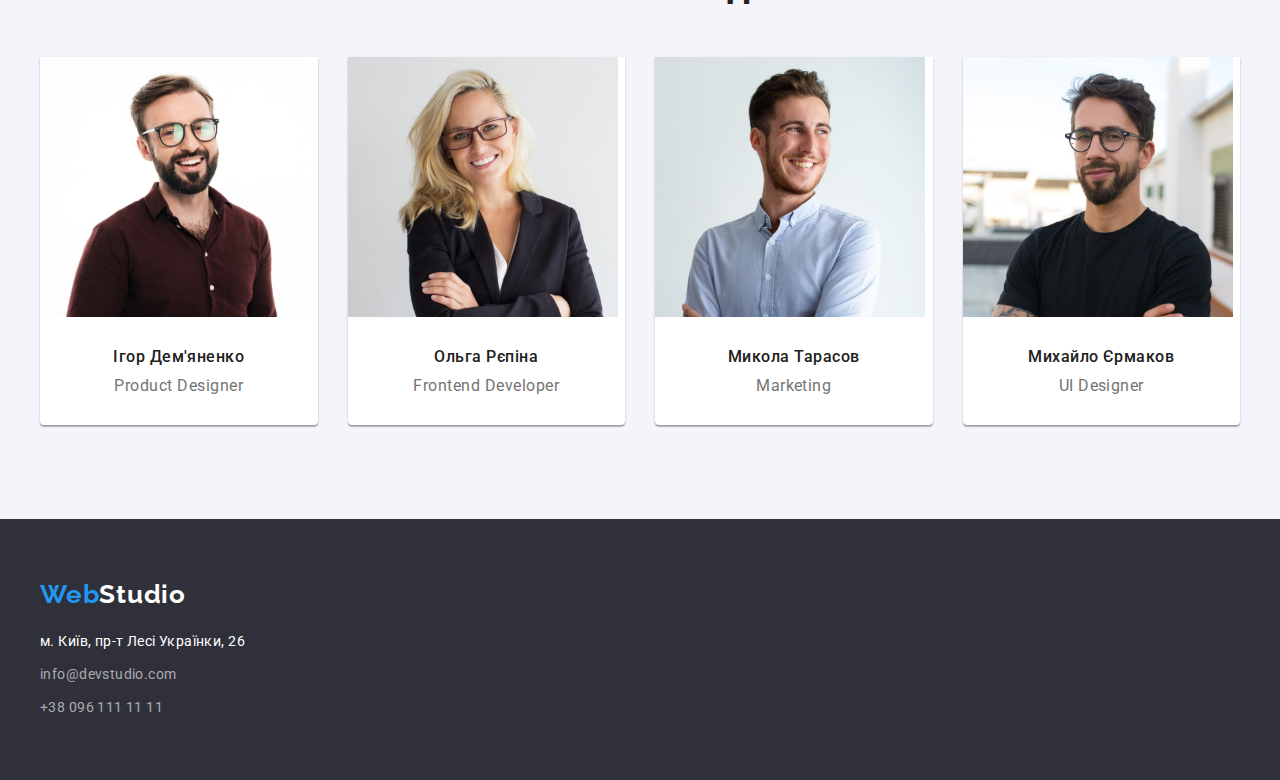
==== commit c5cfdd65: "upgraded code" ====
--- a/index.html
+++ b/index.html
@@ -5,7 +5,6 @@
     <meta http-equiv="X-UA-Compatible" content="IE=edge">
     <meta name="viewport" content="width=device-width, initial-scale=1.0">
     <title>Студія</title>
-    <link rel="stylesheet" href="./CSS/styles.css">
     <link rel="preconnect" href="https://fonts.googleapis.com">
     <link rel="preconnect" href="https://fonts.gstatic.com" crossorigin>
     <link 
@@ -16,6 +15,7 @@
         referrerpolicy="no-referrer" 
     />
     <link href="https://fonts.googleapis.com/css2?family=Raleway:wght@700&family=Roboto:wght@400;500;700;900&display=swap" rel="stylesheet">
+    <link rel="stylesheet" href="./CSS/styles.css">
 </head>
 <body>
     <header class="header">
@@ -42,7 +42,7 @@
                     <br>
                      вашого бізнесу
                     </h1>
-                <div class="container-btn">
+                <div>
                     <button class="sec-button" type="button" >Замовити послугу</button>
                 </div>
                </div>
--- a/CSS/styles.css
+++ b/CSS/styles.css
@@ -62,10 +62,6 @@
 
 }
 
-.container-btn{
-    display: flex;
-    justify-content: center;
-}
 
 .logo, .logo-web{
     font-family: 'Raleway';
@@ -139,6 +135,7 @@
     background: var(--back-ground);
     padding-top: 200px;
     padding-bottom: 200px;
+    text-align: center;
 }
 
 .container-order{
@@ -165,10 +162,6 @@
     font-weight: 700;
     font-size: 16px;
     line-height: 1.875;
-    height: 50px;
-    width: 216px;
-    left: 692px;
-    top: 430px;
     letter-spacing: 0.06em;
     color: var(--color-white);
     border: none;
@@ -177,6 +170,10 @@
     border-radius: 4px;
     cursor: pointer;
     justify-content: center;
+    padding-top: 10px;
+    padding-bottom: 10px;
+    padding-left: 32px;
+    padding-right: 32px;
 }
 .sec-button:hover,
 .sec-button:focus{
@@ -206,6 +203,7 @@
     list-style: none;
     margin: 0;
     padding: 0;
+    flex-basis: calc((100% - 90px) / 4);
 }
 
 .main-list-titel{
@@ -250,7 +248,6 @@
 }
 
 .section{
-    justify-content: center;
     padding-top: 94px;
     padding-bottom: 94px;
 }
@@ -275,6 +272,7 @@
     background: var(--color-white);
     box-shadow: 0px 1px 3px rgba(0, 0, 0, 0.12), 0px 1px 1px rgba(0, 0, 0, 0.14), 0px 2px 1px rgba(0, 0, 0, 0.2);
     border-radius: 0px 0px 4px 4px;
+    flex-basis: calc((100% - 90px) / 4);
 }
 
 
@@ -403,7 +401,7 @@
     display: flex;
     justify-content: center;
     gap: 8px;
-    margin-bottom: 34px;
+    margin-bottom: 50px;
 }
 
 .container-filter-foto{
@@ -415,12 +413,14 @@
 
 .filter-border{
     background: var(--color-white);
+    flex-basis: calc((100% - 60px) / 3);
 }
 
 .portfolio-common-styles{
     padding-top: 20px;
     padding-bottom: 20px;
     padding-left: 24px;
+    padding-right: 24px;
     border-right: 1px solid var(--border-portfolio);
     border-bottom: 1px solid var(--border-portfolio);
     border-left: 1px solid var(--border-portfolio);
